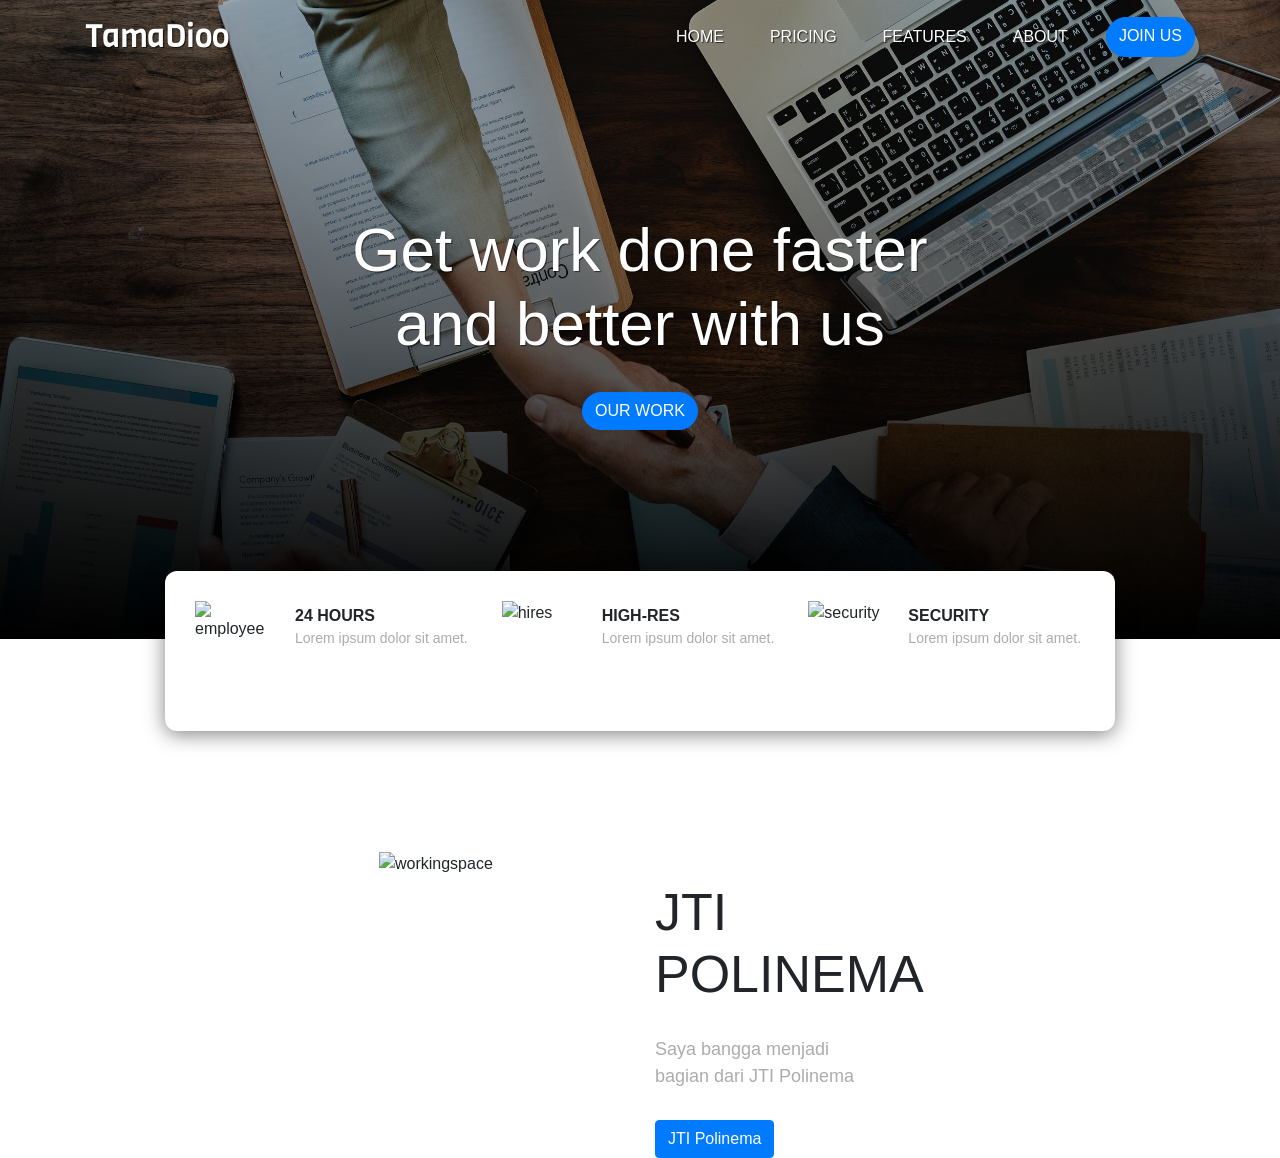
==== index.html @ f282abb6 "init" ====
<!DOCTYPE html>
<html lang="en">
  <head>
    <meta charset="UTF-8" />
    <meta name="viewport" content="width=device-width, initial-scale=1.0" />
    <title>Pengenalan Bootstrap</title>
    <!-- <link rel="stylesheet" href="../css/bootstrap.min.css" /> -->
    <link
      rel="stylesheet"
      href="https://maxcdn.bootstrapcdn.com/bootstrap/4.5.2/css/bootstrap.min.css"
    />
    <script src="https://ajax.googleapis.com/ajax/libs/jquery/3.5.1/jquery.min.js"></script>
    <script src="https://cdnjs.cloudfare.com/ajax/libs/propper.js/1.16.0/umd/propper.min.js"></script>
    <script src="https://maxcdn.bootstrapcdn.com/bootstrap/4.5.2/js/bootstrap.min.js"></script>
    <link rel="preconnect" href="https://fonts.googleapis.com" />
    <link rel="preconnect" href="https://fonts.gstatic.com" crossorigin />
    <link
      href="https://fonts.googleapis.com/css2?family=Montserrat:ital,wght@0,100..900;1,100..900&family=Oswald:wght@200..700&family=Pacifico&family=Viga&display=swap"
      rel="stylesheet"
    />
    <link rel="stylesheet" href="style.css" />
  </head>
  <body>
    <!-- Navbar -->
    <nav class="navbar navbar-expand-lg navbar-light">
      <div class="container">
        <a class="navbar-brand" href="#">TamaDioo</a>
        <button
          class="navbar-toggler"
          type="button"
          data-toggle="collapse"
          data-target="#navbarNavAltMarkup"
          aria-controls="navbarNavAltMarkup"
          aria-expanded="false"
          aria-label="Toggle navigation"
        >
          <span class="navbar-toggler-icon"></span>
        </button>
        <div class="collapse navbar-collapse" id="navbarNavAltMarkup">
          <div class="navbar-nav ml-auto">
            <a class="nav-item nav-link active" href="#"
              >Home <span class="sr-only">(current)</span></a
            >
            <a class="nav-item nav-link" href="#">Pricing</a>
            <a class="nav-item nav-link" href="#">Features</a>
            <a class="nav-item nav-link" href="#">About</a>
            <a class="nav-item btn btn-primary tombol" href="#">Join Us</a>
          </div>
        </div>
      </div>
    </nav>
    <!-- akhir Navbar -->

    <!-- Jumbotron -->
    <div class="jumbotron jumbotron-fluid">
      <div class="container">
        <h1 class="display-4">
          Get work done <span>faster</span> <br />
          and <span>better</span> with us
        </h1>
        <a href="" class="btn btn-primary tombol">Our Work</a>
      </div>
    </div>
    <!-- Akhir Jumbotron -->

    <!-- Container -->
    <div class="container">

      <!-- Info panel -->
      <div class="row justify-content-center">
        <div class="col-10 info-panel">
          <div class="row">
            <div class="col-lg">
              <img src="img/employee.png" alt="employee" class="float-left"/>
              <h4>24 Hours</h4>
              <p>Lorem ipsum dolor sit amet.</p>
            </div>
            <div class="col-lg">
              <img src="img/hires.png" alt="hires" class="float-left"/>
              <h4>High-res</h4>
              <p>Lorem ipsum dolor sit amet.</p>
            </div>   
            <div class="col-lg">
              <img src="img/security.png" alt="security" class="float-left"/>
              <h4>Security</h4>
              <p>Lorem ipsum dolor sit amet.</p>
            </div>
        </div>
      </div>
      <!-- akhir info panel -->

      <!-- Workingspace -->
       <div class="row workingspace">
        <div class="col-lg-6">
          <img src="img/workingspace.png" alt="workingspace" class="img-fluid">
        </div>
        <div class="col-lg-5">
          <h3>JTI Polinema</h3>
          <p>Saya bangga menjadi bagian dari JTI Polinema</p>
          <a href="#" class="btn btn-primary">JTI Polinema</a>
        </div>
       </div>
      <!-- Akhir workingspace -->
    </div>
    <!-- Akhir container -->
  </body>
</html>
---- style.css ----
/* Navbar */
.navbar {
  position: relative;
  z-index: 1;
}

.navbar-brand {
  font-family: Viga;
  font-size: 32px;
}

/* Jumbotron */
.jumbotron {
  background-image: url(img/jumbotron-bg.jpg);
  background-size: cover;
  height: 540px;
  text-align: center;
  position: relative;
}

.jumbotron .container {
  z-index: 1;
  position: relative;
}

.jumbotron::after {
  content: "";
  display: block;
  width: 100%;
  height: 100%;
  position: absolute;
  background-image: linear-gradient(to top, rgba(0, 0, 0, 1), rgba(0, 0, 0, 0));
  bottom: 0;
}

.jumbotron .display-4 {
  color: white;
  margin-top: 150px;
  font-weight: 200;
  text-shadow: 1px 1px 1px rgba(0, 0, 0, 0.6);
  font-size: 40px;
  margin-bottom: 30px;
}

.jumbotron .display-4 span {
  font-weight: 500;
}

/* Info Panel */
.info-panel {
  box-shadow: 0 3px 20px rgba(0, 0, 0, 0.5);
  border-radius: 12px;
  margin-top: -100px;
  background-color: white;
  padding: 30px;
}

.info-panel img {
  width: 80px;
  height: 80px;
  margin-right: 20px;
  margin-bottom: 20px;
}

.info-panel h4 {
  font-size: 16px;
  text-transform: uppercase;
  font-weight: bold;
  margin-top: 5px;
}

.info-panel p {
  font-size: 14px;
  color: #acacac;
  margin-top: -5px;
  font-weight: 200;
}

/* Workingpace */
.workingspace {
  margin-top: 120px;
  text-align: center;
}

.workingspace h3 {
  font-size: 52px;
  font-weight: 200;
  text-transform: uppercase;
  margin-top: 30px;
}

.workingspace h3 span {
  font-weight: 500;
}

.workingspace p {
  font-size: 18px;
  color: #acacac;
  font-weight: 200;
  margin: 30px 0;
}

/* Utility */
.tombol {
  text-transform: uppercase;
  border-radius: 40px;
}

/* DESKTOP VER */
@media (min-width: 992px) {
  .navbar-brand,
  .nav-link {
    color: white !important;
    text-shadow: 1px 1px 1px rgba(0, 0, 0, 0.7);
  }

  .nav-link {
    text-transform: uppercase;
    margin-right: 30px;
  }

  .nav-link:hover::after {
    content: "";
    display: block;
    border-bottom: 3px solid #0b63dc;
    width: 50%;
    margin: auto;
    padding-bottom: 5px;
    margin-bottom: -8px;
  }

  .jumbotron {
    margin-top: -75px;
    height: 640px;
  }

  .jumbotron .display-4 {
    font-size: 62px;
  }

  .workingspace {
    text-align: left;
  }
}
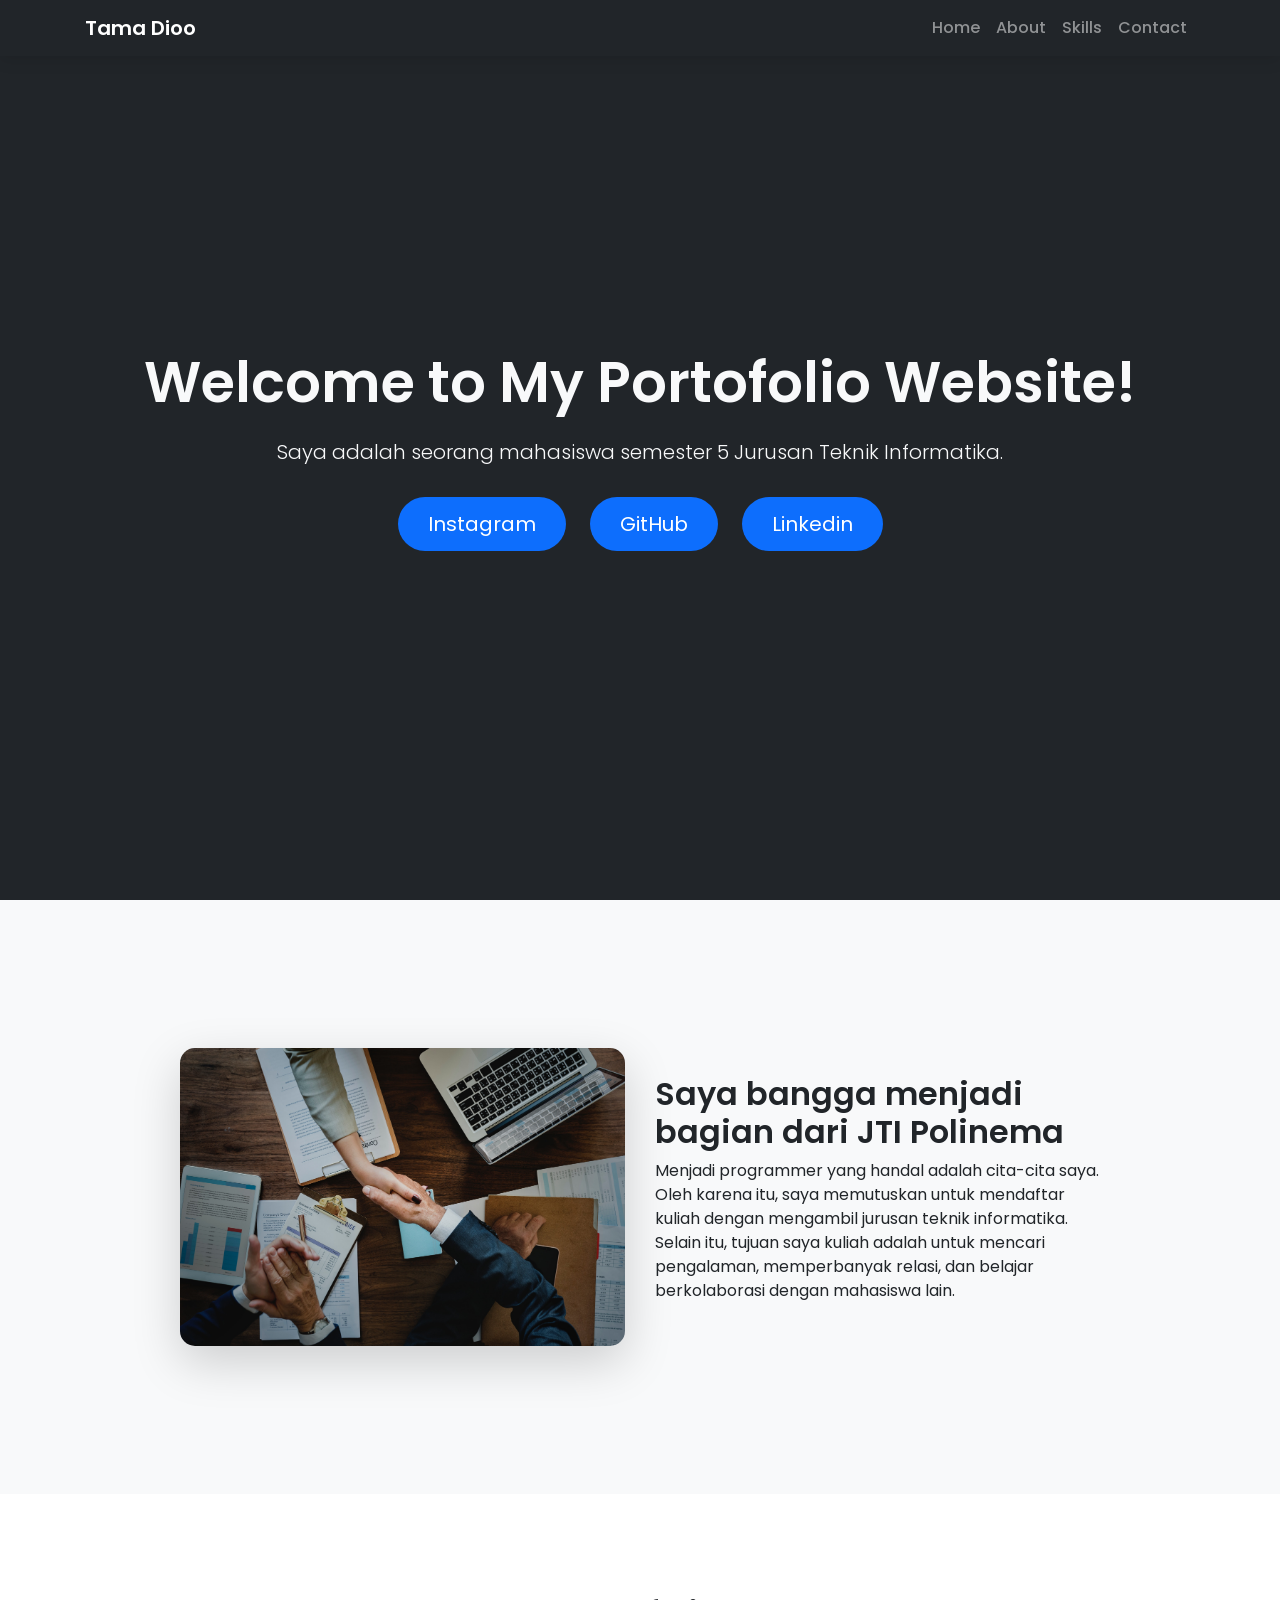
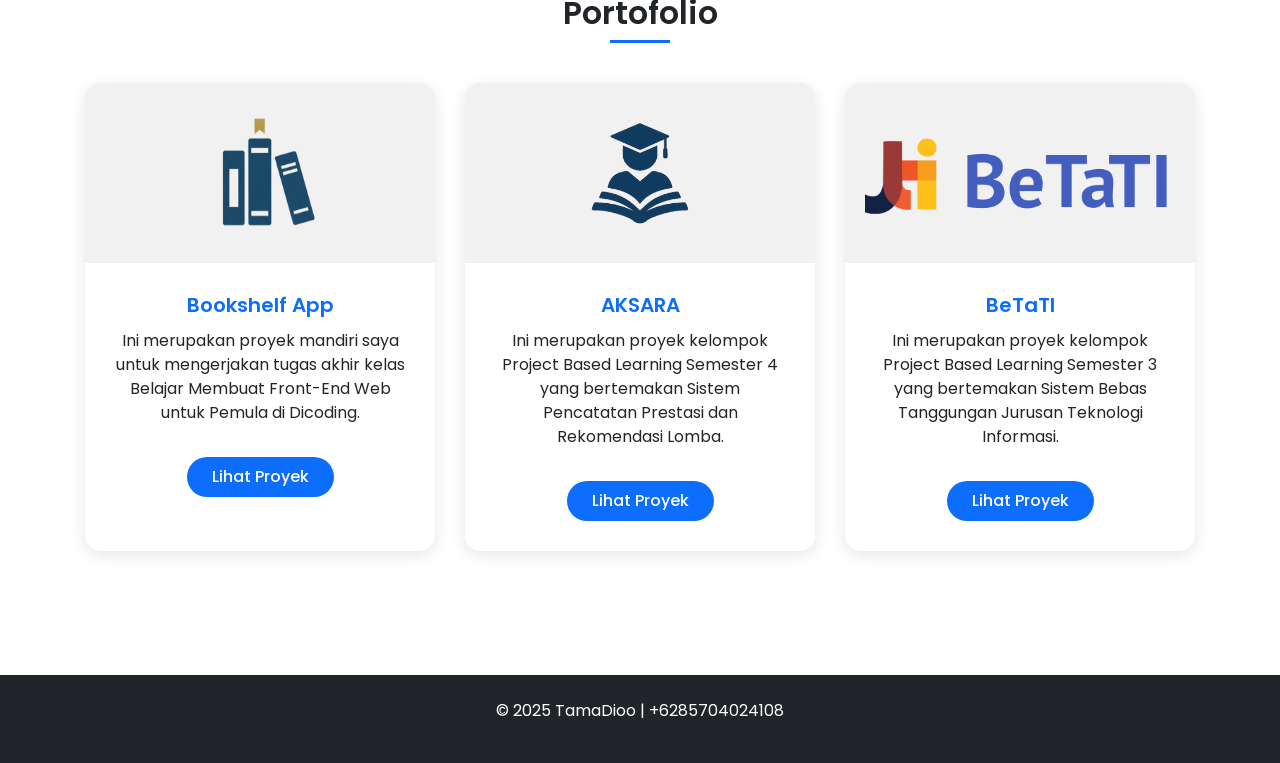
==== commit 8286f803: "fix: portofolio website" ====
--- a/index.html
+++ b/index.html
@@ -3,105 +3,198 @@
   <head>
     <meta charset="UTF-8" />
     <meta name="viewport" content="width=device-width, initial-scale=1.0" />
-    <title>Pengenalan Bootstrap</title>
-    <!-- <link rel="stylesheet" href="../css/bootstrap.min.css" /> -->
+    <title>Portofolio | Tama Dioo</title>
     <link
       rel="stylesheet"
-      href="https://maxcdn.bootstrapcdn.com/bootstrap/4.5.2/css/bootstrap.min.css"
+      href="https://stackpath.bootstrapcdn.com/bootstrap/4.5.2/css/bootstrap.min.css"
     />
-    <script src="https://ajax.googleapis.com/ajax/libs/jquery/3.5.1/jquery.min.js"></script>
-    <script src="https://cdnjs.cloudfare.com/ajax/libs/propper.js/1.16.0/umd/propper.min.js"></script>
-    <script src="https://maxcdn.bootstrapcdn.com/bootstrap/4.5.2/js/bootstrap.min.js"></script>
     <link rel="preconnect" href="https://fonts.googleapis.com" />
     <link rel="preconnect" href="https://fonts.gstatic.com" crossorigin />
     <link
-      href="https://fonts.googleapis.com/css2?family=Montserrat:ital,wght@0,100..900;1,100..900&family=Oswald:wght@200..700&family=Pacifico&family=Viga&display=swap"
+      href="https://fonts.googleapis.com/css2?family=Poppins:wght@300;400;500;600&display=swap"
       rel="stylesheet"
     />
     <link rel="stylesheet" href="style.css" />
   </head>
   <body>
-    <!-- Navbar -->
-    <nav class="navbar navbar-expand-lg navbar-light">
+    <nav class="navbar navbar-expand-lg navbar-dark fixed-top">
       <div class="container">
-        <a class="navbar-brand" href="#">TamaDioo</a>
+        <a class="navbar-brand" href="#">Tama Dioo</a>
         <button
           class="navbar-toggler"
           type="button"
           data-toggle="collapse"
-          data-target="#navbarNavAltMarkup"
-          aria-controls="navbarNavAltMarkup"
+          data-target="#navbarNav"
+          aria-controls="navbarNav"
           aria-expanded="false"
           aria-label="Toggle navigation"
         >
           <span class="navbar-toggler-icon"></span>
         </button>
-        <div class="collapse navbar-collapse" id="navbarNavAltMarkup">
-          <div class="navbar-nav ml-auto">
-            <a class="nav-item nav-link active" href="#"
-              >Home <span class="sr-only">(current)</span></a
-            >
-            <a class="nav-item nav-link" href="#">Pricing</a>
-            <a class="nav-item nav-link" href="#">Features</a>
-            <a class="nav-item nav-link" href="#">About</a>
-            <a class="nav-item btn btn-primary tombol" href="#">Join Us</a>
-          </div>
+        <div class="collapse navbar-collapse" id="navbarNav">
+          <ul class="navbar-nav ml-auto">
+            <li class="nav-item">
+              <a class="nav-link" href="#home">Home</a>
+            </li>
+            <li class="nav-item">
+              <a class="nav-link" href="#about">About</a>
+            </li>
+            <li class="nav-item">
+              <a class="nav-link" href="#skills">Skills</a>
+            </li>
+            <li class="nav-item">
+              <a class="nav-link" href="#contact">Contact</a>
+            </li>
+          </ul>
         </div>
       </div>
     </nav>
-    <!-- akhir Navbar -->
-
-    <!-- Jumbotron -->
-    <div class="jumbotron jumbotron-fluid">
+
+    <section id="home" class="hero text-center">
       <div class="container">
-        <h1 class="display-4">
-          Get work done <span>faster</span> <br />
-          and <span>better</span> with us
-        </h1>
-        <a href="" class="btn btn-primary tombol">Our Work</a>
-      </div>
-    </div>
-    <!-- Akhir Jumbotron -->
-
-    <!-- Container -->
-    <div class="container">
-
-      <!-- Info panel -->
-      <div class="row justify-content-center">
-        <div class="col-10 info-panel">
-          <div class="row">
-            <div class="col-lg">
-              <img src="img/employee.png" alt="employee" class="float-left"/>
-              <h4>24 Hours</h4>
-              <p>Lorem ipsum dolor sit amet.</p>
+        <h1 class="display-4">Welcome to My Portofolio Website!</h1>
+        <p class="lead">
+          Saya adalah seorang mahasiswa semester 5 Jurusan Teknik Informatika.
+        </p>
+        <div class="social-links">
+          <a
+            class="btn btn-dark btn-lg"
+            href="https://www.instagram.com/pradanadioandika/"
+            role="button"
+            target="_blank"
+            >Instagram</a
+          >
+          <a
+            class="btn btn-dark btn-lg"
+            href="https://github.com/TamaDioo"
+            role="button"
+            target="_blank"
+            >GitHub</a
+          >
+          <a
+            class="btn btn-dark btn-lg"
+            href="https://www.linkedin.com/in/dio-andika-pradana-mulia-tama-b51a252b4/"
+            role="button"
+            target="_blank"
+            >Linkedin</a
+          >
+        </div>
+      </div>
+    </section>
+
+    <section id="about" class="about-section">
+      <div class="container my-5">
+        <div class="row align-items-center justify-content-center">
+          <div class="col-md-5">
+            <img
+              src="img/jumbotron-bg.jpg"
+              class="img-fluid rounded shadow-lg"
+            />
+          </div>
+
+          <div class="col-md-5">
+            <h2>Saya bangga menjadi bagian dari JTI Polinema</h2>
+            <p>
+              Menjadi programmer yang handal adalah cita-cita saya. Oleh karena
+              itu, saya memutuskan untuk mendaftar kuliah dengan mengambil
+              jurusan teknik informatika. Selain itu, tujuan saya kuliah adalah
+              untuk mencari pengalaman, memperbanyak relasi, dan belajar
+              berkolaborasi dengan mahasiswa lain.
+            </p>
+          </div>
+        </div>
+      </div>
+    </section>
+
+    <section id="skills" class="skills-section">
+      <div class="container">
+        <h2 class="section-title">Portofolio</h2>
+        <div class="row">
+          <div class="col-md-4 mb-4">
+            <div class="card h-100">
+              <div class="card-img-container">
+                <img
+                  src="img/bookshelf-removebg-preview.png"
+                  class="card-img-top"
+                  alt="JavaScript logo"
+                />
+              </div>
+              <div class="card-body">
+                <h5 class="card-title">Bookshelf App</h5>
+                <p class="card-text">
+                  Ini merupakan proyek mandiri saya untuk mengerjakan tugas
+                  akhir kelas Belajar Membuat Front-End Web untuk Pemula di
+                  Dicoding.
+                </p>
+                <a
+                  href="https://tamadioo.github.io/bookshelf-app/"
+                  class="btn btn-primary project-btn mt-3"
+                  target="_blank"
+                  >Lihat Proyek</a
+                >
+              </div>
             </div>
-            <div class="col-lg">
-              <img src="img/hires.png" alt="hires" class="float-left"/>
-              <h4>High-res</h4>
-              <p>Lorem ipsum dolor sit amet.</p>
-            </div>   
-            <div class="col-lg">
-              <img src="img/security.png" alt="security" class="float-left"/>
-              <h4>Security</h4>
-              <p>Lorem ipsum dolor sit amet.</p>
+          </div>
+          <div class="col-md-4 mb-4">
+            <div class="card h-100">
+              <div class="card-img-container">
+                <img
+                  src="img/aksara-logo.png"
+                  class="card-img-top"
+                  alt="Java logo"
+                />
+              </div>
+              <div class="card-body">
+                <h5 class="card-title">AKSARA</h5>
+                <p class="card-text">
+                  Ini merupakan proyek kelompok Project Based Learning Semester
+                  4 yang bertemakan Sistem Pencatatan Prestasi dan Rekomendasi
+                  Lomba.
+                </p>
+                <a
+                  href="https://aksara-polinema.wuaze.com/"
+                  class="btn btn-primary project-btn mt-3"
+                  target="_blank"
+                  >Lihat Proyek</a
+                >
+              </div>
             </div>
-        </div>
-      </div>
-      <!-- akhir info panel -->
-
-      <!-- Workingspace -->
-       <div class="row workingspace">
-        <div class="col-lg-6">
-          <img src="img/workingspace.png" alt="workingspace" class="img-fluid">
-        </div>
-        <div class="col-lg-5">
-          <h3>JTI Polinema</h3>
-          <p>Saya bangga menjadi bagian dari JTI Polinema</p>
-          <a href="#" class="btn btn-primary">JTI Polinema</a>
-        </div>
-       </div>
-      <!-- Akhir workingspace -->
-    </div>
-    <!-- Akhir container -->
+          </div>
+          <div class="col-md-4 mb-4">
+            <div class="card h-100">
+              <div class="card-img-container">
+                <img
+                  src="img/logoBetati.png"
+                  class="card-img-top"
+                  alt="Python logo"
+                />
+              </div>
+              <div class="card-body">
+                <h5 class="card-title">BeTaTI</h5>
+                <p class="card-text">
+                  Ini merupakan proyek kelompok Project Based Learning Semester
+                  3 yang bertemakan Sistem Bebas Tanggungan Jurusan Teknologi
+                  Informasi.
+                </p>
+                <a
+                  href="https://github.com/rafiody16/PBL_BebasTanggungan"
+                  class="btn btn-primary project-btn mt-3"
+                  target="_blank"
+                  >Lihat Proyek</a
+                >
+              </div>
+            </div>
+          </div>
+        </div>
+      </div>
+    </section>
+
+    <footer id="contact" class="footer-section text-white text-center py-4">
+      <p>&copy; 2025 TamaDioo | +6285704024108</p>
+    </footer>
+
+    <script src="https://code.jquery.com/jquery-3.5.1.min.js"></script>
+    <script src="https://cdn.jsdelivr.net/npm/@popperjs/core@2.9.2/dist/umd/popper.min.js"></script>
+    <script src="https://stackpath.bootstrapcdn.com/bootstrap/4.5.2/js/bootstrap.min.js"></script>
   </body>
 </html>
--- a/style.css
+++ b/style.css
@@ -1,144 +1,169 @@
-/* Navbar */
+:root {
+  --primary-color: #0d6efd;
+  --secondary-color: #6c757d;
+  --background-light: #f8f9fa;
+  --background-dark: #212529;
+  --text-light: #f8f9fa;
+  --text-dark: #212529;
+  --shadow: 0 4px 15px rgba(0, 0, 0, 0.1);
+}
+
+body {
+  font-family: "Poppins", sans-serif;
+  background-color: var(--background-light);
+  color: var(--text-dark);
+}
+
+h1,
+h2,
+h3,
+h4,
+h5 {
+  font-weight: 600;
+}
+
+.section-title {
+  text-align: center;
+  margin-bottom: 50px;
+  font-weight: 600;
+  position: relative;
+}
+
+.section-title::after {
+  content: "";
+  position: absolute;
+  bottom: -10px;
+  left: 50%;
+  transform: translateX(-50%);
+  width: 60px;
+  height: 3px;
+  background-color: var(--primary-color);
+}
+
+/* === NAVBAR === */
 .navbar {
-  position: relative;
-  z-index: 1;
+  background-color: var(--background-dark) !important;
+  box-shadow: var(--shadow);
+  transition: background-color 0.3s ease;
 }
 
 .navbar-brand {
-  font-family: Viga;
-  font-size: 32px;
+  font-weight: 600;
 }
 
-/* Jumbotron */
-.jumbotron {
-  background-image: url(img/jumbotron-bg.jpg);
-  background-size: cover;
-  height: 540px;
-  text-align: center;
-  position: relative;
+.nav-link {
+  font-weight: 500;
+  transition: color 0.3s ease;
 }
 
-.jumbotron .container {
-  z-index: 1;
-  position: relative;
+.nav-link:hover {
+  color: var(--primary-color) !important;
 }
 
-.jumbotron::after {
-  content: "";
-  display: block;
-  width: 100%;
-  height: 100%;
-  position: absolute;
-  background-image: linear-gradient(to top, rgba(0, 0, 0, 1), rgba(0, 0, 0, 0));
-  bottom: 0;
+/* === HERO SECTION === */
+.hero {
+  background-color: var(--background-dark);
+  color: var(--text-light);
+  padding: 150px 0;
+  height: 100vh;
+  display: flex;
+  align-items: center;
+  justify-content: center;
 }
 
-.jumbotron .display-4 {
-  color: white;
-  margin-top: 150px;
-  font-weight: 200;
-  text-shadow: 1px 1px 1px rgba(0, 0, 0, 0.6);
-  font-size: 40px;
+.hero .display-4 {
+  font-weight: 600;
+  margin-bottom: 20px;
+}
+
+.hero .lead {
+  font-weight: 300;
   margin-bottom: 30px;
 }
 
-.jumbotron .display-4 span {
-  font-weight: 500;
+.social-links .btn {
+  margin: 0 10px;
+  border-radius: 50px;
+  padding: 12px 30px;
+  background-color: var(--primary-color);
+  border: none;
+  transition: transform 0.3s ease, box-shadow 0.3s ease;
 }
 
-/* Info Panel */
-.info-panel {
-  box-shadow: 0 3px 20px rgba(0, 0, 0, 0.5);
-  border-radius: 12px;
-  margin-top: -100px;
-  background-color: white;
+.social-links .btn:hover {
+  transform: translateY(-5px);
+  box-shadow: 0 8px 20px rgba(0, 0, 0, 0.2);
+}
+
+/* === ABOUT SECTION === */
+.about-section {
+  padding: 100px 0;
+}
+
+.about-section img {
+  border-radius: 15px !important;
+}
+
+/* === SKILLS SECTION === */
+.skills-section {
+  padding: 100px 0;
+  background-color: #ffffff;
+}
+
+.card {
+  border: none;
+  border-radius: 15px;
+  box-shadow: var(--shadow);
+  transition: transform 0.3s ease, box-shadow 0.3s ease;
+  overflow: hidden;
+  text-align: center;
+}
+
+.card:hover {
+  transform: translateY(-10px);
+  box-shadow: 0 8px 25px rgba(0, 0, 0, 0.15);
+}
+
+.card-img-container {
+  height: 180px;
+  display: flex;
+  align-items: center;
+  justify-content: center;
+  padding: 20px;
+  background-color: #f1f1f1;
+}
+
+.card-img-top {
+  max-height: 100%;
+  width: auto;
+  max-width: 100%;
+}
+
+.card-body {
   padding: 30px;
 }
 
-.info-panel img {
-  width: 80px;
-  height: 80px;
-  margin-right: 20px;
-  margin-bottom: 20px;
+.card-title {
+  font-weight: 600;
+  color: var(--primary-color);
 }
 
-.info-panel h4 {
-  font-size: 16px;
-  text-transform: uppercase;
-  font-weight: bold;
-  margin-top: 5px;
+.project-btn {
+  background-color: var(--primary-color);
+  border: none;
+  border-radius: 50px;
+  padding: 8px 25px;
+  font-weight: 500;
+  transition: background-color 0.3s ease, transform 0.3s ease;
 }
 
-.info-panel p {
-  font-size: 14px;
-  color: #acacac;
-  margin-top: -5px;
-  font-weight: 200;
+.project-btn:hover {
+  background-color: #0b5ed7;
+  transform: translateY(-2px);
 }
 
-/* Workingpace */
-.workingspace {
-  margin-top: 120px;
-  text-align: center;
+/* === FOOTER === */
+.footer-section {
+  background-color: var(--background-dark);
+  padding: 20px 0;
 }
-
-.workingspace h3 {
-  font-size: 52px;
-  font-weight: 200;
-  text-transform: uppercase;
-  margin-top: 30px;
-}
-
-.workingspace h3 span {
-  font-weight: 500;
-}
-
-.workingspace p {
-  font-size: 18px;
-  color: #acacac;
-  font-weight: 200;
-  margin: 30px 0;
-}
-
-/* Utility */
-.tombol {
-  text-transform: uppercase;
-  border-radius: 40px;
-}
-
-/* DESKTOP VER */
-@media (min-width: 992px) {
-  .navbar-brand,
-  .nav-link {
-    color: white !important;
-    text-shadow: 1px 1px 1px rgba(0, 0, 0, 0.7);
-  }
-
-  .nav-link {
-    text-transform: uppercase;
-    margin-right: 30px;
-  }
-
-  .nav-link:hover::after {
-    content: "";
-    display: block;
-    border-bottom: 3px solid #0b63dc;
-    width: 50%;
-    margin: auto;
-    padding-bottom: 5px;
-    margin-bottom: -8px;
-  }
-
-  .jumbotron {
-    margin-top: -75px;
-    height: 640px;
-  }
-
-  .jumbotron .display-4 {
-    font-size: 62px;
-  }
-
-  .workingspace {
-    text-align: left;
-  }
-}
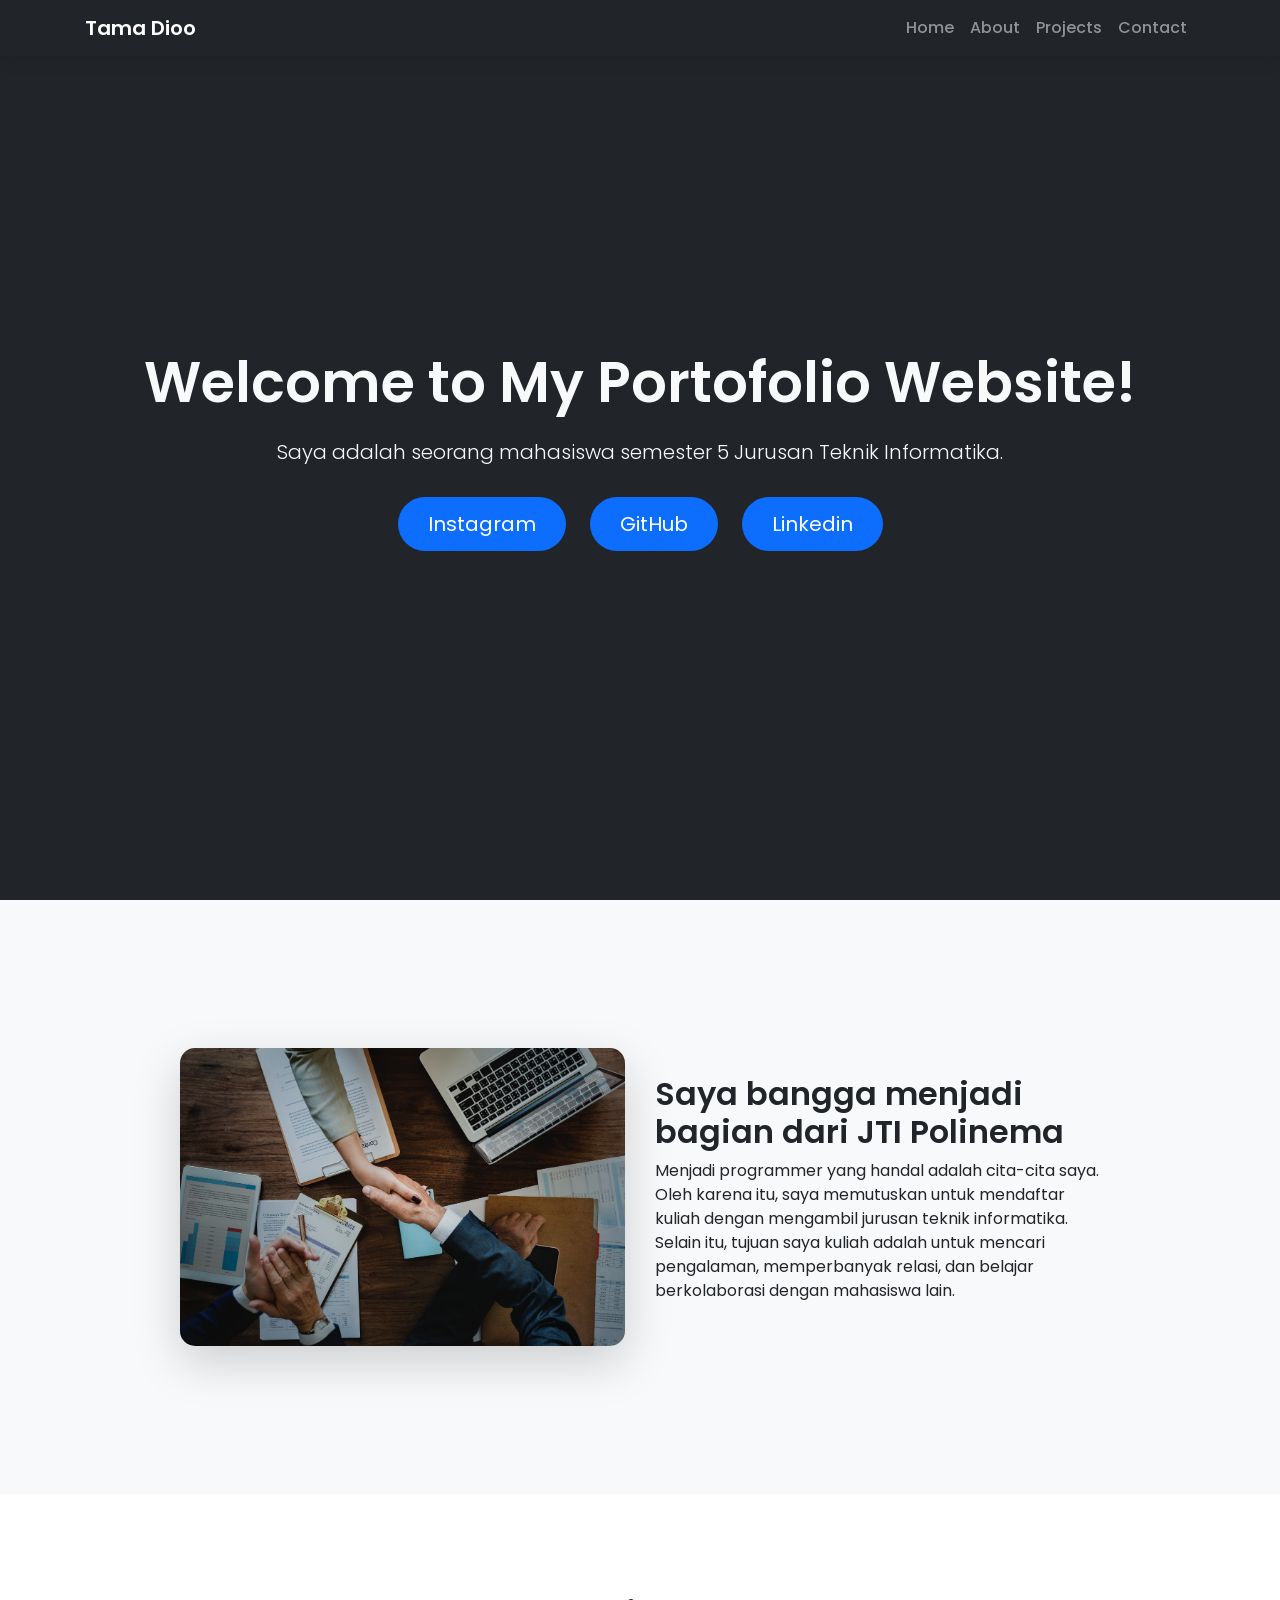
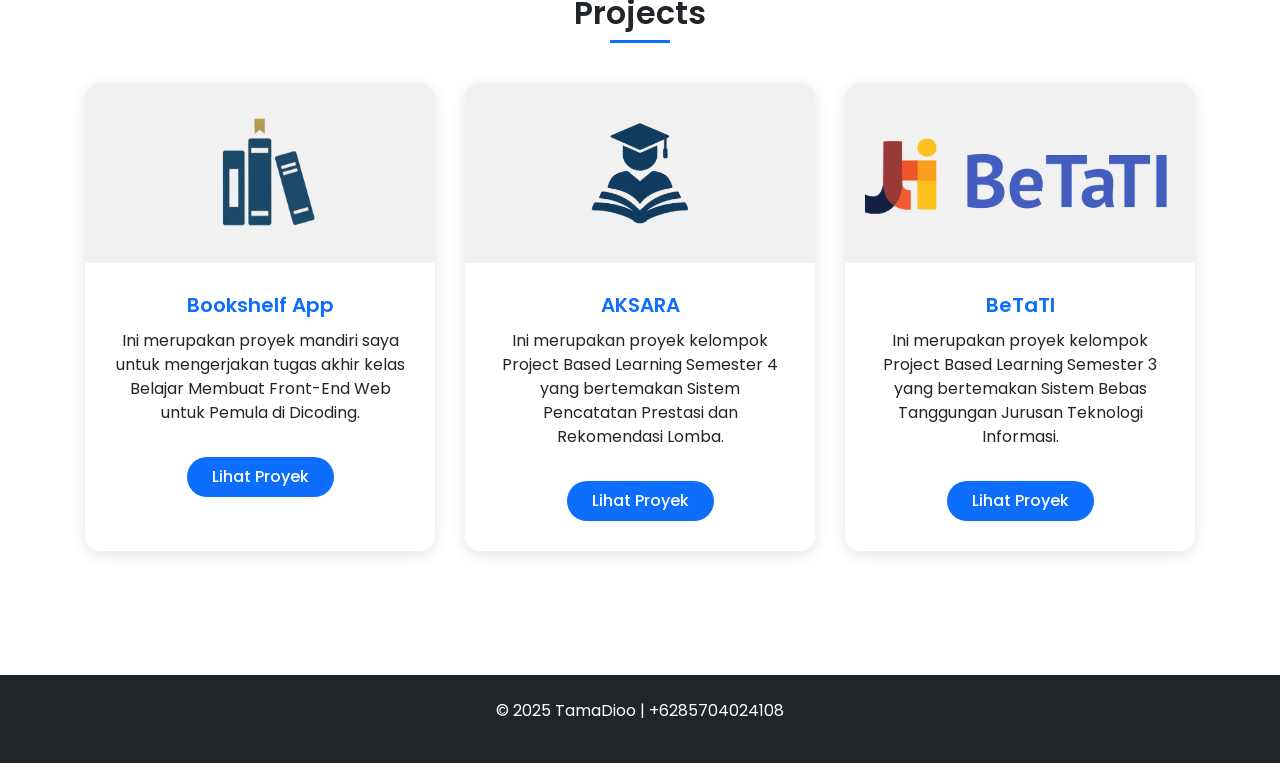
==== commit b7d70a8c: "fix nama menu" ====
--- a/index.html
+++ b/index.html
@@ -3,7 +3,7 @@
   <head>
     <meta charset="UTF-8" />
     <meta name="viewport" content="width=device-width, initial-scale=1.0" />
-    <title>Portofolio | Tama Dioo</title>
+    <title>My Portofolio</title>
     <link
       rel="stylesheet"
       href="https://stackpath.bootstrapcdn.com/bootstrap/4.5.2/css/bootstrap.min.css"
@@ -40,7 +40,7 @@
               <a class="nav-link" href="#about">About</a>
             </li>
             <li class="nav-item">
-              <a class="nav-link" href="#skills">Skills</a>
+              <a class="nav-link" href="#skills">Projects</a>
             </li>
             <li class="nav-item">
               <a class="nav-link" href="#contact">Contact</a>
@@ -108,7 +108,7 @@
 
     <section id="skills" class="skills-section">
       <div class="container">
-        <h2 class="section-title">Portofolio</h2>
+        <h2 class="section-title">Projects</h2>
         <div class="row">
           <div class="col-md-4 mb-4">
             <div class="card h-100">
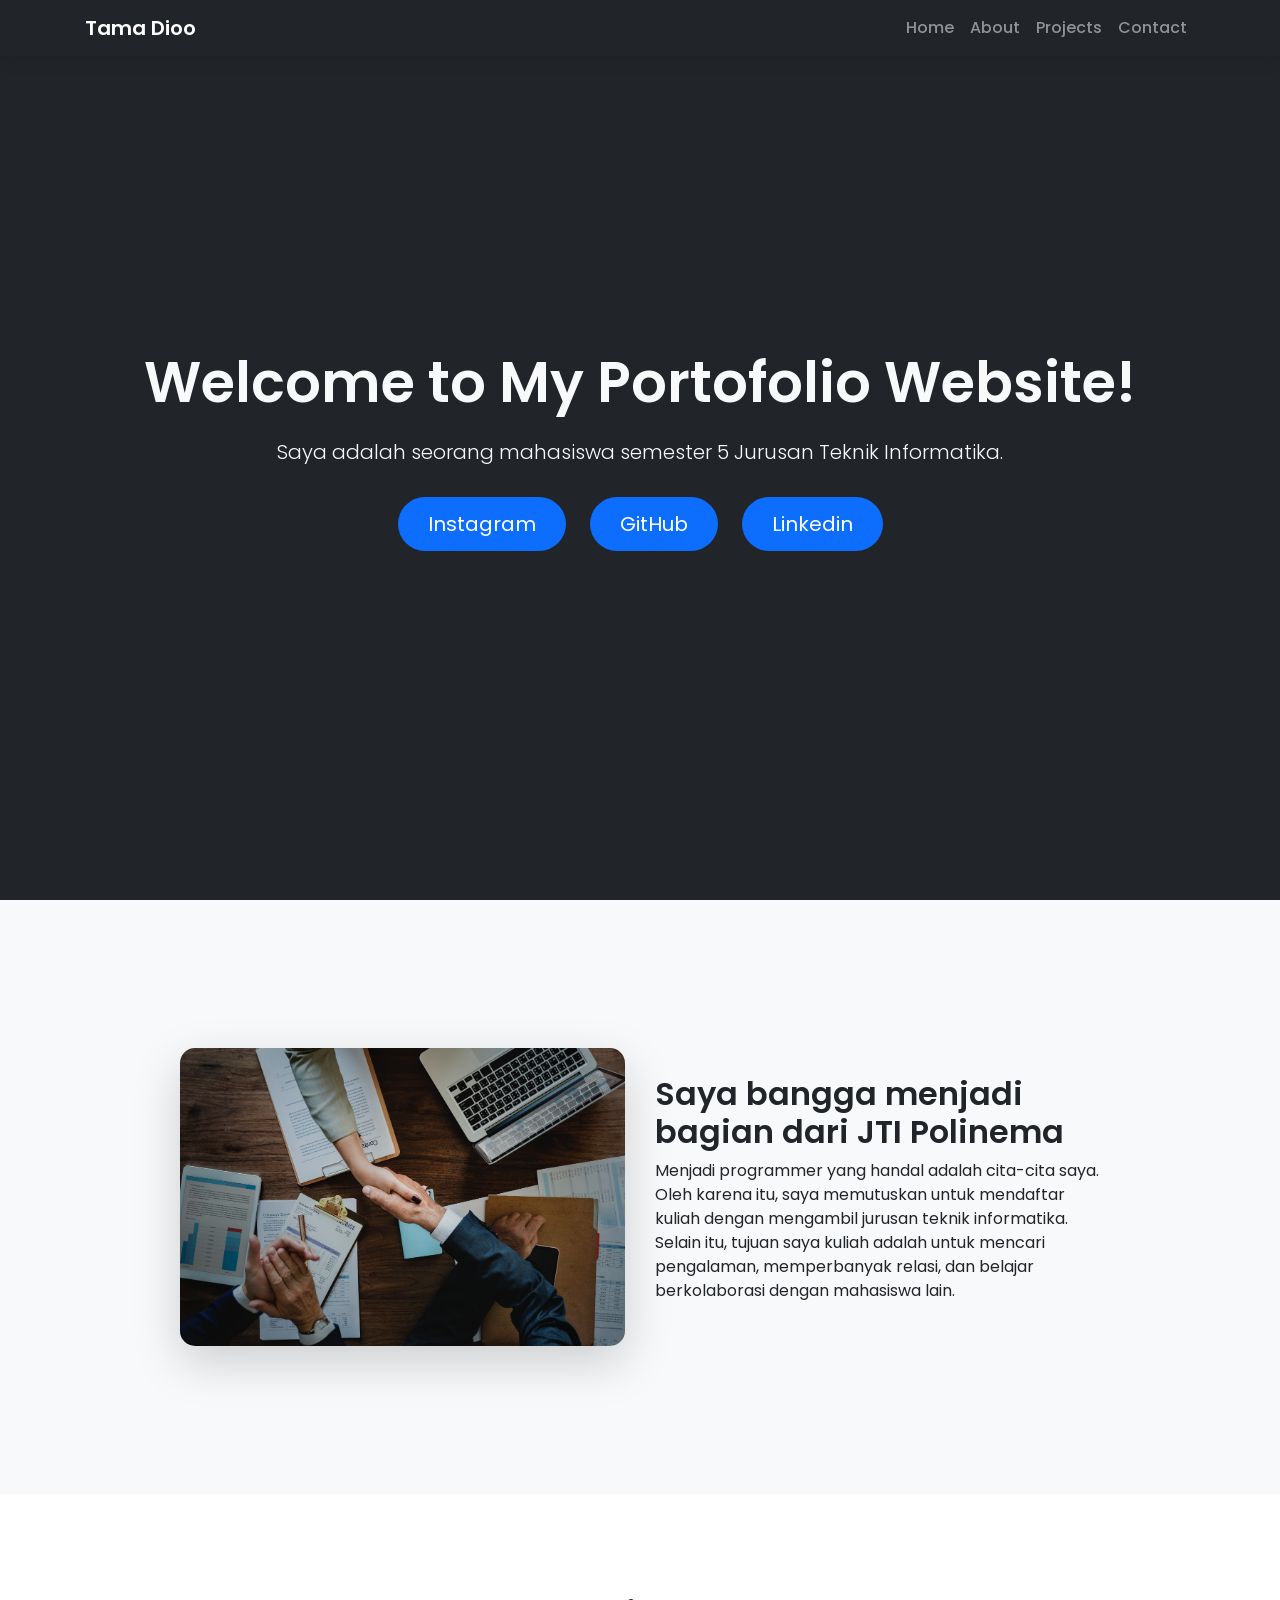
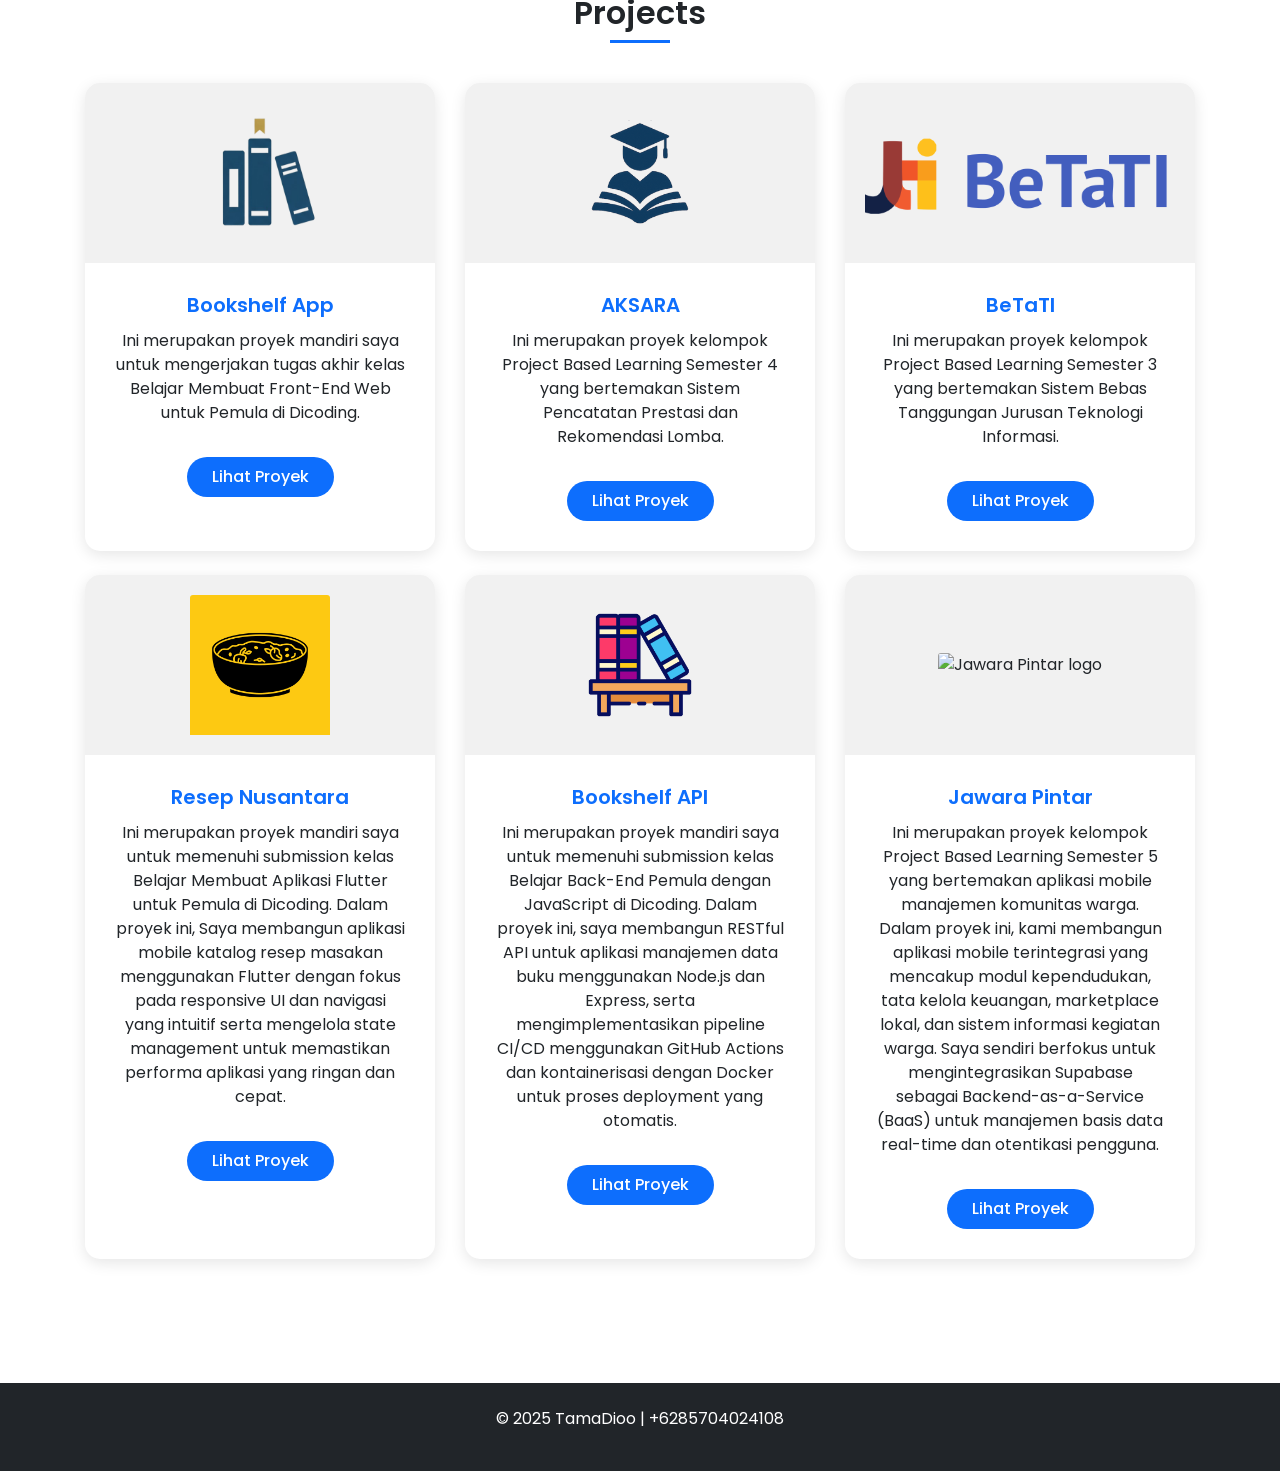
==== commit 9bd2d250: "add project to portfolio" ====
--- a/index.html
+++ b/index.html
@@ -1,4 +1,4 @@
-<!DOCTYPE html>
+<!doctype html>
 <html lang="en">
   <head>
     <meta charset="UTF-8" />
@@ -186,6 +186,96 @@
             </div>
           </div>
         </div>
+        <div class="row">
+          <div class="col-md-4 mb-4">
+            <div class="card h-100">
+              <div class="card-img-container">
+                <img
+                  src="img/resep-nusantara.png"
+                  class="card-img-top"
+                  alt="resep nusantara logo"
+                />
+              </div>
+              <div class="card-body">
+                <h5 class="card-title">Resep Nusantara</h5>
+                <p class="card-text">
+                  Ini merupakan proyek mandiri saya untuk memenuhi submission
+                  kelas Belajar Membuat Aplikasi Flutter untuk Pemula di
+                  Dicoding. Dalam proyek ini, Saya membangun aplikasi mobile
+                  katalog resep masakan menggunakan Flutter dengan fokus pada
+                  responsive UI dan navigasi yang intuitif serta mengelola state
+                  management untuk memastikan performa aplikasi yang ringan dan
+                  cepat.
+                </p>
+                <a
+                  href="https://github.com/TamaDioo/resepnusantara"
+                  class="btn btn-primary project-btn mt-3"
+                  target="_blank"
+                  >Lihat Proyek</a
+                >
+              </div>
+            </div>
+          </div>
+          <div class="col-md-4 mb-4">
+            <div class="card h-100">
+              <div class="card-img-container">
+                <img
+                  src="img/bookshelf-api.png"
+                  class="card-img-top"
+                  alt="Bookshelf API logo"
+                />
+              </div>
+              <div class="card-body">
+                <h5 class="card-title">Bookshelf API</h5>
+                <p class="card-text">
+                  Ini merupakan proyek mandiri saya untuk memenuhi submission
+                  kelas Belajar Back-End Pemula dengan JavaScript di Dicoding.
+                  Dalam proyek ini, saya membangun RESTful API untuk aplikasi
+                  manajemen data buku menggunakan Node.js dan Express, serta
+                  mengimplementasikan pipeline CI/CD menggunakan GitHub Actions
+                  dan kontainerisasi dengan Docker untuk proses deployment yang
+                  otomatis.
+                </p>
+                <a
+                  href="https://github.com/TamaDioo/bookshelf-api"
+                  class="btn btn-primary project-btn mt-3"
+                  target="_blank"
+                  >Lihat Proyek</a
+                >
+              </div>
+            </div>
+          </div>
+          <div class="col-md-4 mb-4">
+            <div class="card h-100">
+              <div class="card-img-container">
+                <img
+                  src="img/flutter.png"
+                  class="card-img-top"
+                  alt="Jawara Pintar logo"
+                />
+              </div>
+              <div class="card-body">
+                <h5 class="card-title">Jawara Pintar</h5>
+                <p class="card-text">
+                  Ini merupakan proyek kelompok Project Based Learning Semester
+                  5 yang bertemakan aplikasi mobile manajemen komunitas warga.
+                  Dalam proyek ini, kami membangun aplikasi mobile terintegrasi
+                  yang mencakup modul kependudukan, tata kelola keuangan,
+                  marketplace lokal, dan sistem informasi kegiatan warga. Saya
+                  sendiri berfokus untuk mengintegrasikan Supabase sebagai
+                  Backend-as-a-Service (BaaS) untuk manajemen basis data
+                  real-time dan otentikasi pengguna.
+                </p>
+                <a
+                  href="https://github.com/AtabikM1/the-last-dance/tree/main/jawara_pintar_v2"
+                  class="btn btn-primary project-btn mt-3"
+                  target="_blank"
+                  >Lihat Proyek</a
+                >
+              </div>
+            </div>
+          </div>
+        </div>
       </div>
     </section>
 
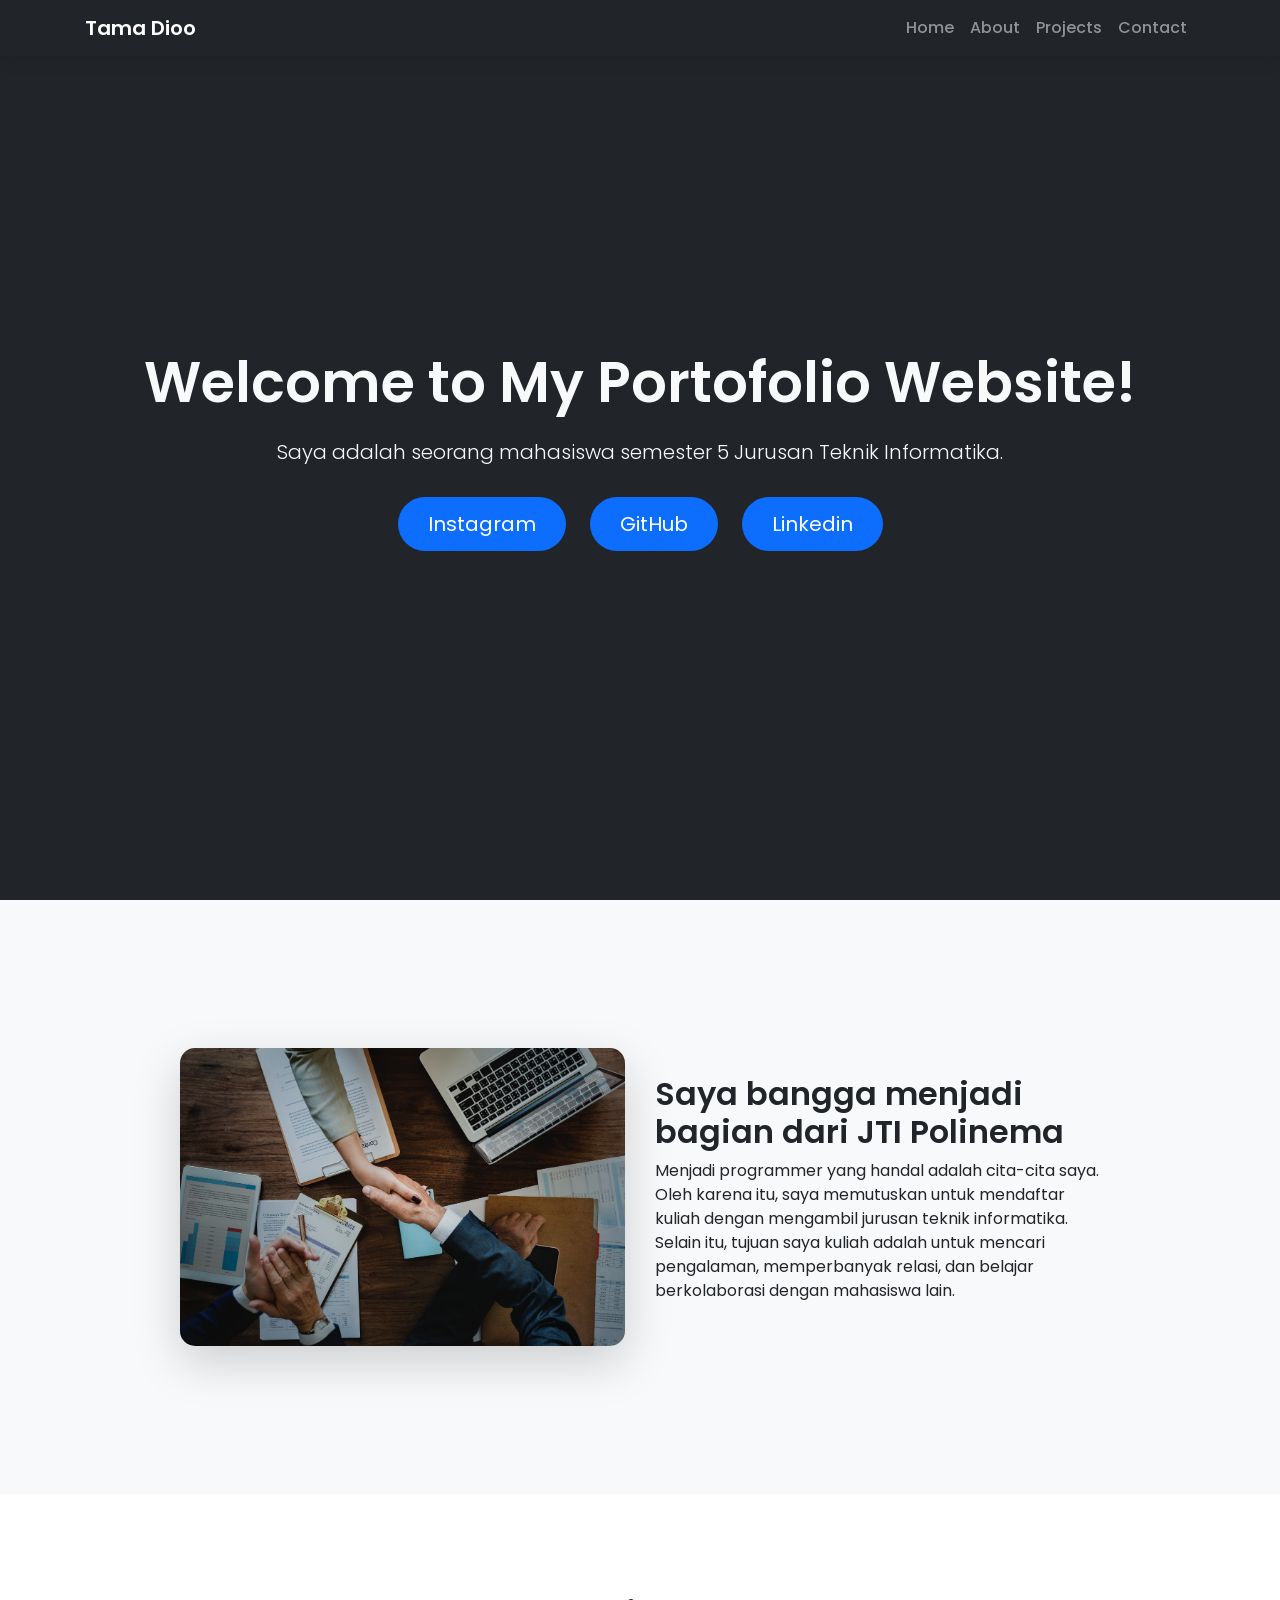
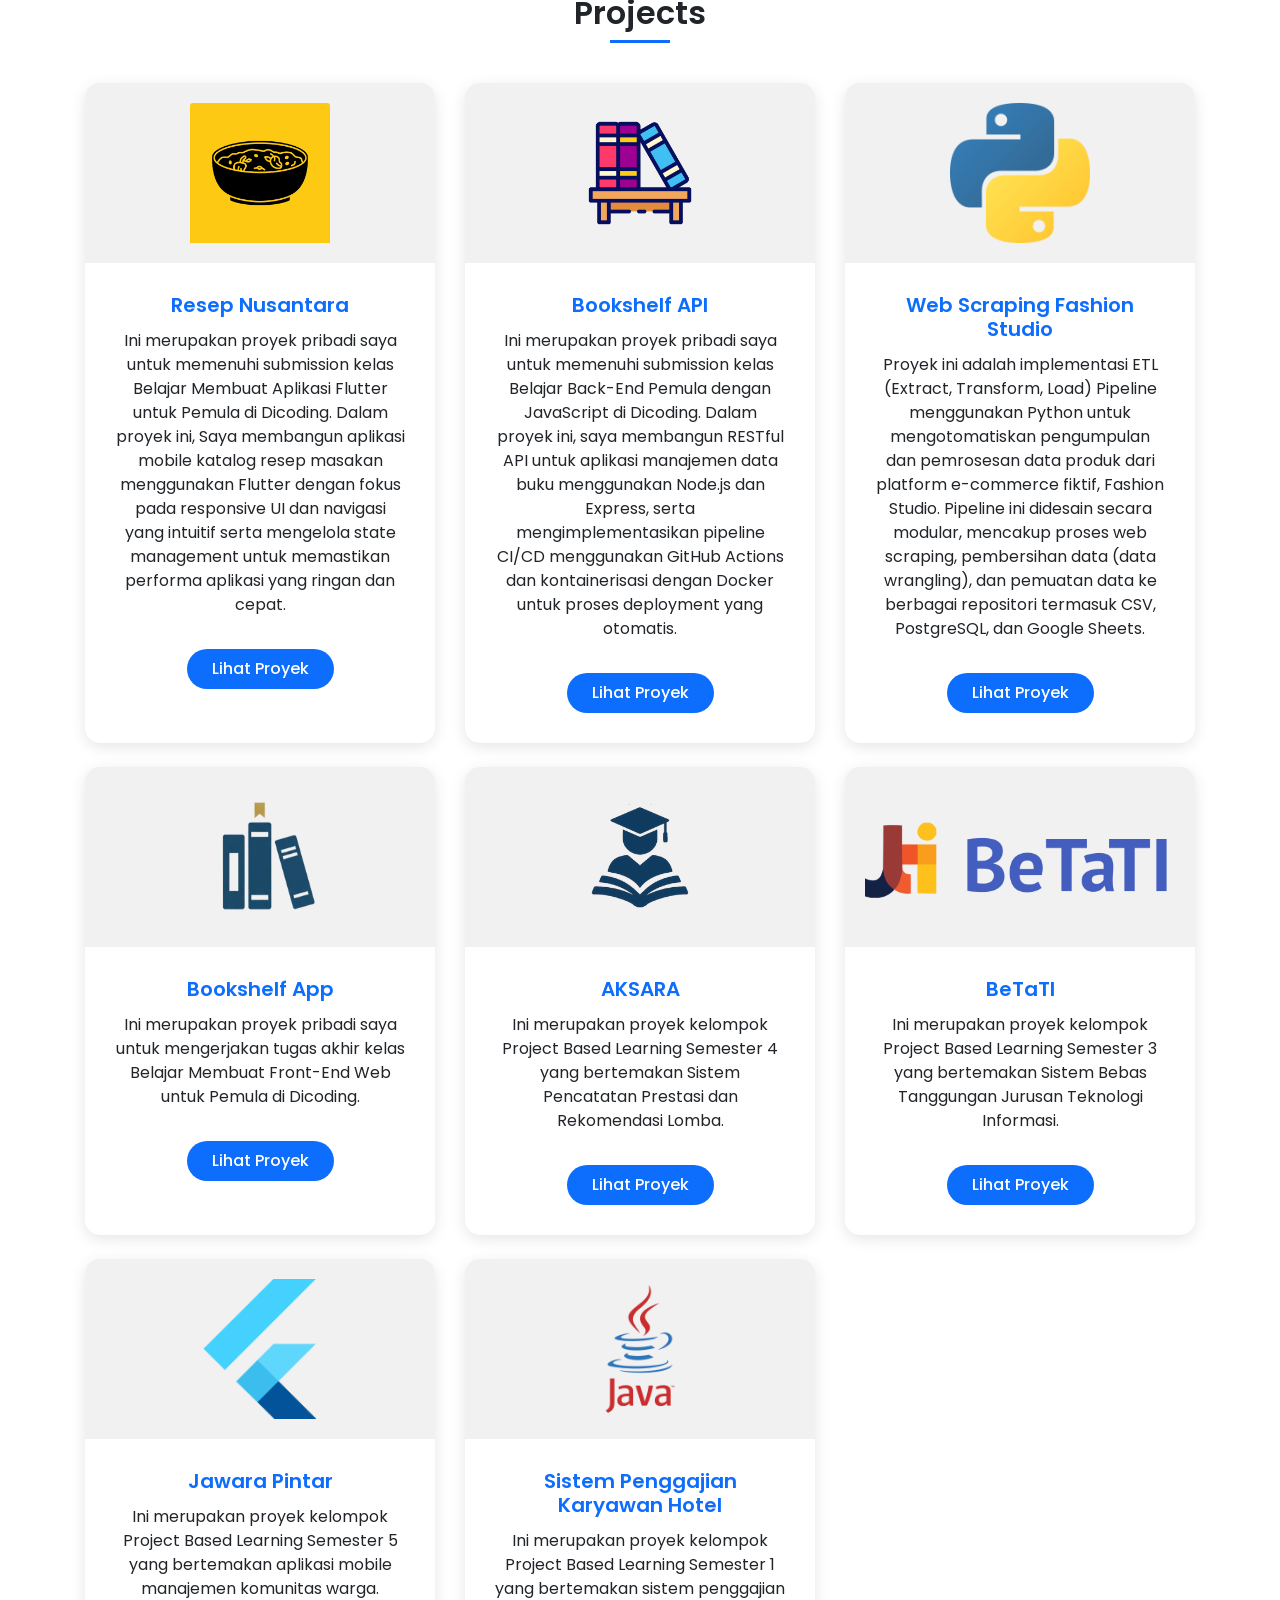
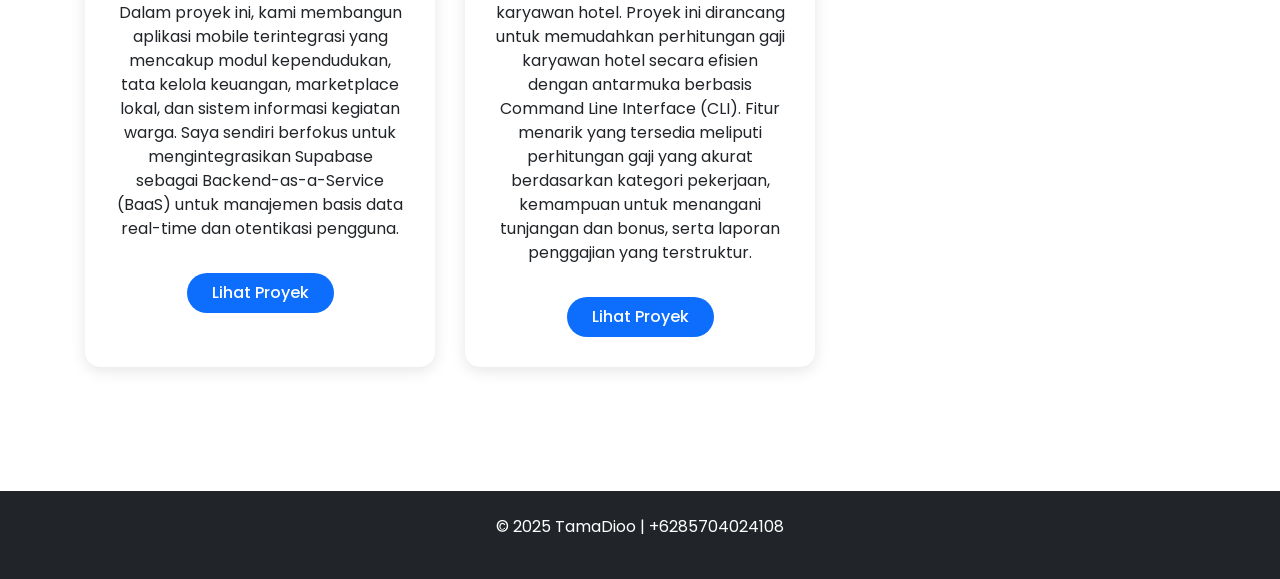
==== commit 5338deed: "add project to portfolio" ====
--- a/index.html
+++ b/index.html
@@ -114,83 +114,6 @@
             <div class="card h-100">
               <div class="card-img-container">
                 <img
-                  src="img/bookshelf-removebg-preview.png"
-                  class="card-img-top"
-                  alt="JavaScript logo"
-                />
-              </div>
-              <div class="card-body">
-                <h5 class="card-title">Bookshelf App</h5>
-                <p class="card-text">
-                  Ini merupakan proyek mandiri saya untuk mengerjakan tugas
-                  akhir kelas Belajar Membuat Front-End Web untuk Pemula di
-                  Dicoding.
-                </p>
-                <a
-                  href="https://tamadioo.github.io/bookshelf-app/"
-                  class="btn btn-primary project-btn mt-3"
-                  target="_blank"
-                  >Lihat Proyek</a
-                >
-              </div>
-            </div>
-          </div>
-          <div class="col-md-4 mb-4">
-            <div class="card h-100">
-              <div class="card-img-container">
-                <img
-                  src="img/aksara-logo.png"
-                  class="card-img-top"
-                  alt="Java logo"
-                />
-              </div>
-              <div class="card-body">
-                <h5 class="card-title">AKSARA</h5>
-                <p class="card-text">
-                  Ini merupakan proyek kelompok Project Based Learning Semester
-                  4 yang bertemakan Sistem Pencatatan Prestasi dan Rekomendasi
-                  Lomba.
-                </p>
-                <a
-                  href="https://aksara-polinema.wuaze.com/"
-                  class="btn btn-primary project-btn mt-3"
-                  target="_blank"
-                  >Lihat Proyek</a
-                >
-              </div>
-            </div>
-          </div>
-          <div class="col-md-4 mb-4">
-            <div class="card h-100">
-              <div class="card-img-container">
-                <img
-                  src="img/logoBetati.png"
-                  class="card-img-top"
-                  alt="Python logo"
-                />
-              </div>
-              <div class="card-body">
-                <h5 class="card-title">BeTaTI</h5>
-                <p class="card-text">
-                  Ini merupakan proyek kelompok Project Based Learning Semester
-                  3 yang bertemakan Sistem Bebas Tanggungan Jurusan Teknologi
-                  Informasi.
-                </p>
-                <a
-                  href="https://github.com/rafiody16/PBL_BebasTanggungan"
-                  class="btn btn-primary project-btn mt-3"
-                  target="_blank"
-                  >Lihat Proyek</a
-                >
-              </div>
-            </div>
-          </div>
-        </div>
-        <div class="row">
-          <div class="col-md-4 mb-4">
-            <div class="card h-100">
-              <div class="card-img-container">
-                <img
                   src="img/resep-nusantara.png"
                   class="card-img-top"
                   alt="resep nusantara logo"
@@ -199,7 +122,7 @@
               <div class="card-body">
                 <h5 class="card-title">Resep Nusantara</h5>
                 <p class="card-text">
-                  Ini merupakan proyek mandiri saya untuk memenuhi submission
+                  Ini merupakan proyek pribadi saya untuk memenuhi submission
                   kelas Belajar Membuat Aplikasi Flutter untuk Pemula di
                   Dicoding. Dalam proyek ini, Saya membangun aplikasi mobile
                   katalog resep masakan menggunakan Flutter dengan fokus pada
@@ -222,13 +145,13 @@
                 <img
                   src="img/bookshelf-api.png"
                   class="card-img-top"
-                  alt="Bookshelf API logo"
+                  alt="bookshelf api logo"
                 />
               </div>
               <div class="card-body">
                 <h5 class="card-title">Bookshelf API</h5>
                 <p class="card-text">
-                  Ini merupakan proyek mandiri saya untuk memenuhi submission
+                  Ini merupakan proyek pribadi saya untuk memenuhi submission
                   kelas Belajar Back-End Pemula dengan JavaScript di Dicoding.
                   Dalam proyek ini, saya membangun RESTful API untuk aplikasi
                   manajemen data buku menggunakan Node.js dan Express, serta
@@ -249,9 +172,117 @@
             <div class="card h-100">
               <div class="card-img-container">
                 <img
+                  src="img/python.png"
+                  class="card-img-top"
+                  alt="python logo"
+                />
+              </div>
+              <div class="card-body">
+                <h5 class="card-title">Web Scraping Fashion Studio</h5>
+                <p class="card-text">
+                  Proyek ini adalah implementasi ETL (Extract, Transform, Load)
+                  Pipeline menggunakan Python untuk mengotomatiskan pengumpulan
+                  dan pemrosesan data produk dari platform e-commerce fiktif,
+                  Fashion Studio. Pipeline ini didesain secara modular, mencakup
+                  proses web scraping, pembersihan data (data wrangling), dan
+                  pemuatan data ke berbagai repositori termasuk CSV, PostgreSQL,
+                  dan Google Sheets.
+                </p>
+                <a
+                  href="https://github.com/TamaDioo/submission-pemda"
+                  class="btn btn-primary project-btn mt-3"
+                  target="_blank"
+                  >Lihat Proyek</a
+                >
+              </div>
+            </div>
+          </div>
+        </div>
+        <div class="row">
+          <div class="col-md-4 mb-4">
+            <div class="card h-100">
+              <div class="card-img-container">
+                <img
+                  src="img/bookshelf-removebg-preview.png"
+                  class="card-img-top"
+                  alt="bookshelf app logo"
+                />
+              </div>
+              <div class="card-body">
+                <h5 class="card-title">Bookshelf App</h5>
+                <p class="card-text">
+                  Ini merupakan proyek pribadi saya untuk mengerjakan tugas
+                  akhir kelas Belajar Membuat Front-End Web untuk Pemula di
+                  Dicoding.
+                </p>
+                <a
+                  href="https://tamadioo.github.io/bookshelf-app/"
+                  class="btn btn-primary project-btn mt-3"
+                  target="_blank"
+                  >Lihat Proyek</a
+                >
+              </div>
+            </div>
+          </div>
+          <div class="col-md-4 mb-4">
+            <div class="card h-100">
+              <div class="card-img-container">
+                <img
+                  src="img/aksara-logo.png"
+                  class="card-img-top"
+                  alt="aksara logo"
+                />
+              </div>
+              <div class="card-body">
+                <h5 class="card-title">AKSARA</h5>
+                <p class="card-text">
+                  Ini merupakan proyek kelompok Project Based Learning Semester
+                  4 yang bertemakan Sistem Pencatatan Prestasi dan Rekomendasi
+                  Lomba.
+                </p>
+                <a
+                  href="https://github.com/Ghetsa/PBL-AKSARA"
+                  class="btn btn-primary project-btn mt-3"
+                  target="_blank"
+                  >Lihat Proyek</a
+                >
+              </div>
+            </div>
+          </div>
+          <div class="col-md-4 mb-4">
+            <div class="card h-100">
+              <div class="card-img-container">
+                <img
+                  src="img/logoBetati.png"
+                  class="card-img-top"
+                  alt="BeTaTI logo"
+                />
+              </div>
+              <div class="card-body">
+                <h5 class="card-title">BeTaTI</h5>
+                <p class="card-text">
+                  Ini merupakan proyek kelompok Project Based Learning Semester
+                  3 yang bertemakan Sistem Bebas Tanggungan Jurusan Teknologi
+                  Informasi.
+                </p>
+                <a
+                  href="https://github.com/rafiody16/PBL_BebasTanggungan"
+                  class="btn btn-primary project-btn mt-3"
+                  target="_blank"
+                  >Lihat Proyek</a
+                >
+              </div>
+            </div>
+          </div>
+        </div>
+        <div class="row">
+          <div class="col-md-4 mb-4">
+            <div class="card h-100">
+              <div class="card-img-container">
+                <img
                   src="img/flutter.png"
                   class="card-img-top"
-                  alt="Jawara Pintar logo"
+                  alt="jawara pintar logo"
                 />
               </div>
               <div class="card-body">
@@ -267,7 +298,37 @@
                   real-time dan otentikasi pengguna.
                 </p>
                 <a
-                  href="https://github.com/AtabikM1/the-last-dance/tree/main/jawara_pintar_v2"
+                  href="https://github.com/TamaDioo/jawara-pintar"
+                  class="btn btn-primary project-btn mt-3"
+                  target="_blank"
+                  >Lihat Proyek</a
+                >
+              </div>
+            </div>
+          </div>
+          <div class="col-md-4 mb-4">
+            <div class="card h-100">
+              <div class="card-img-container">
+                <img
+                  src="img/java.png"
+                  class="card-img-top"
+                  alt="sistem penggajian logo"
+                />
+              </div>
+              <div class="card-body">
+                <h5 class="card-title">Sistem Penggajian Karyawan Hotel</h5>
+                <p class="card-text">
+                  Ini merupakan proyek kelompok Project Based Learning Semester
+                  1 yang bertemakan sistem penggajian karyawan hotel. Proyek ini
+                  dirancang untuk memudahkan perhitungan gaji karyawan hotel
+                  secara efisien dengan antarmuka berbasis Command Line
+                  Interface (CLI). Fitur menarik yang tersedia meliputi
+                  perhitungan gaji yang akurat berdasarkan kategori pekerjaan,
+                  kemampuan untuk menangani tunjangan dan bonus, serta laporan
+                  penggajian yang terstruktur.
+                </p>
+                <a
+                  href="https://github.com/viraalfita/SistemPenggajian"
                   class="btn btn-primary project-btn mt-3"
                   target="_blank"
                   >Lihat Proyek</a
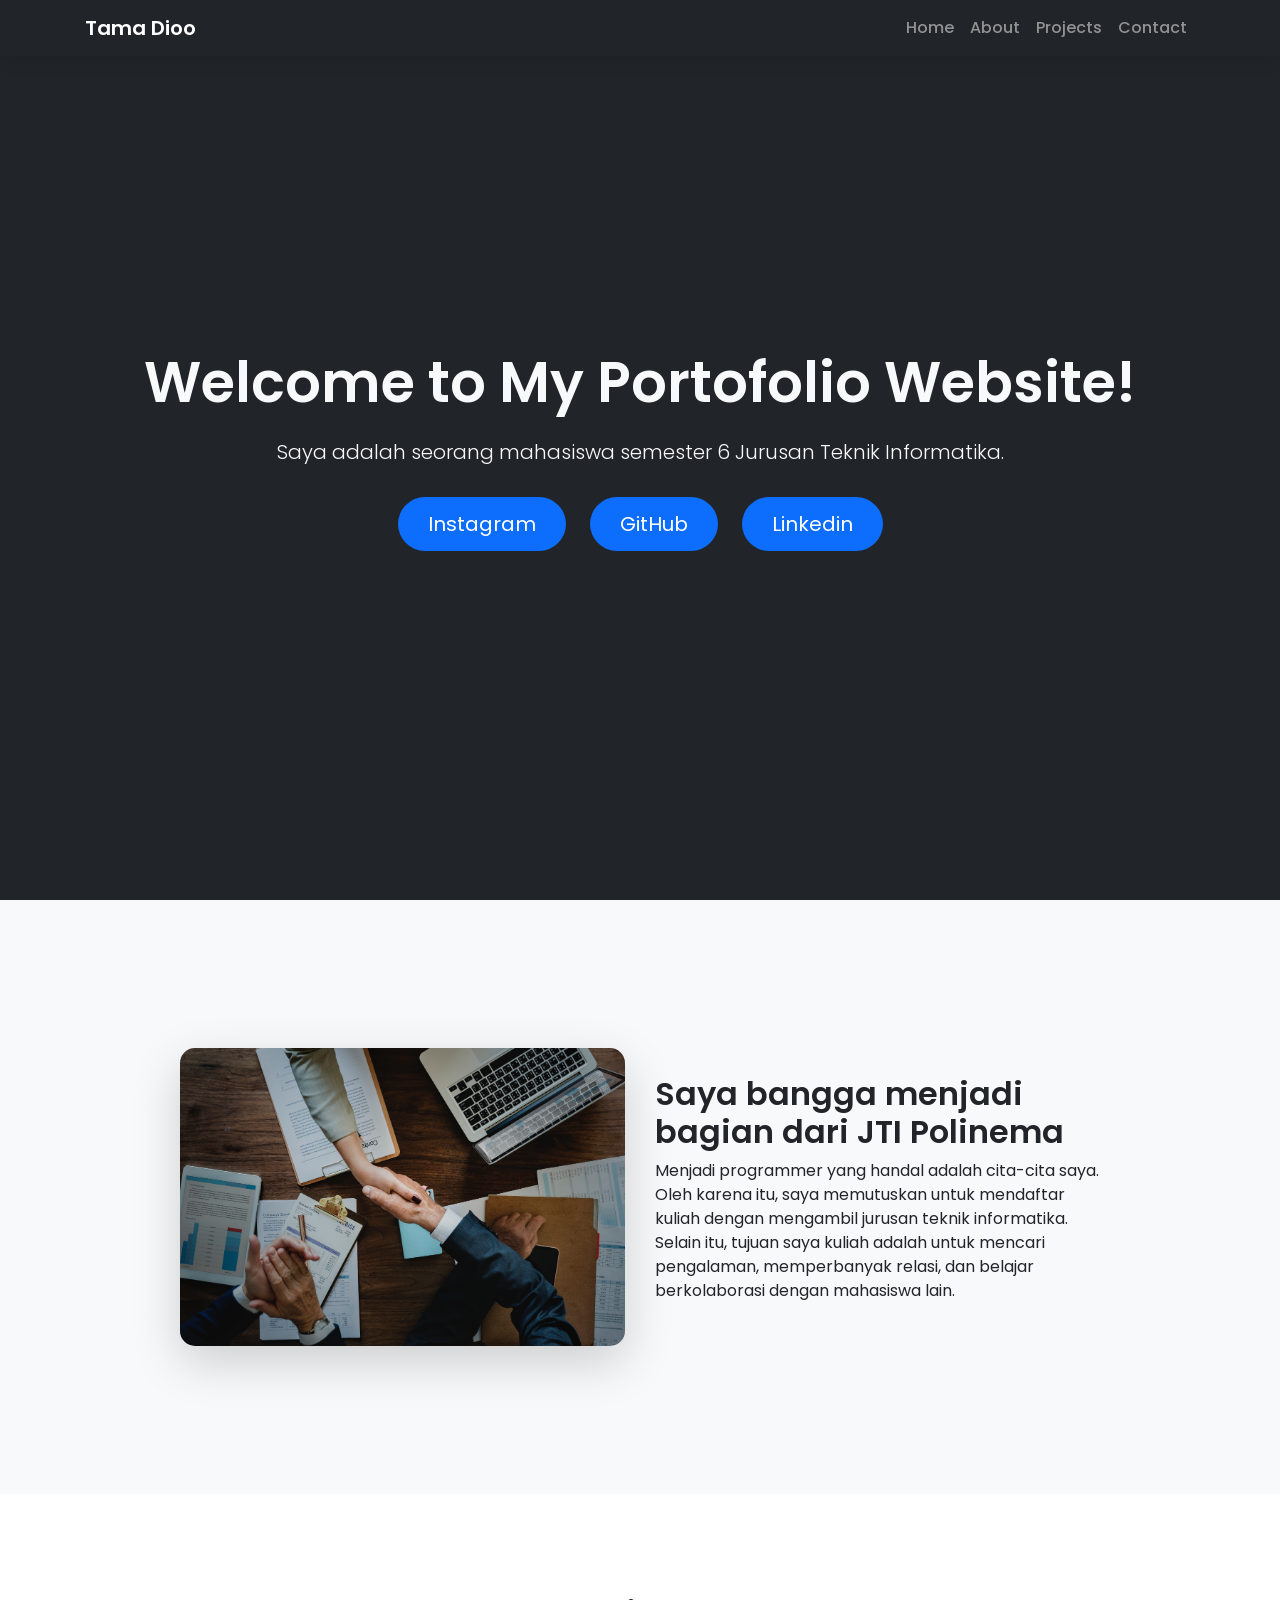
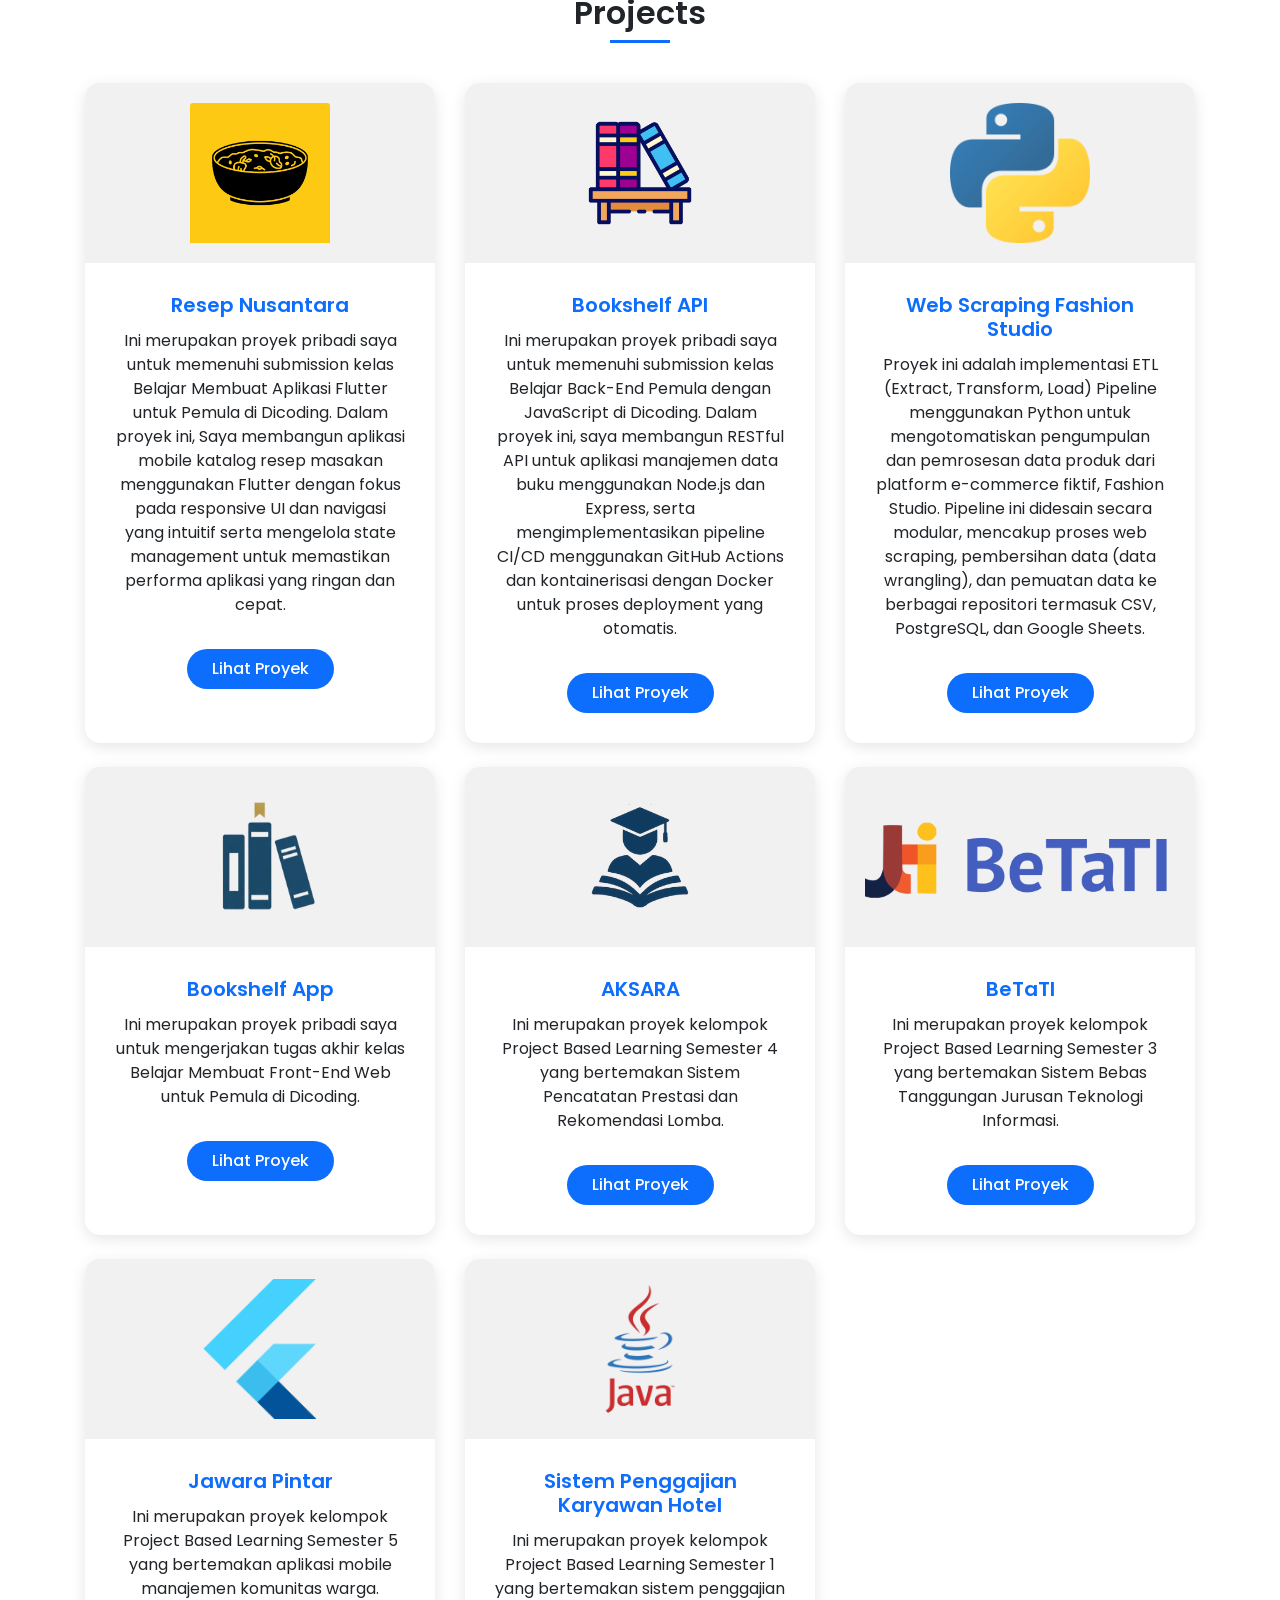
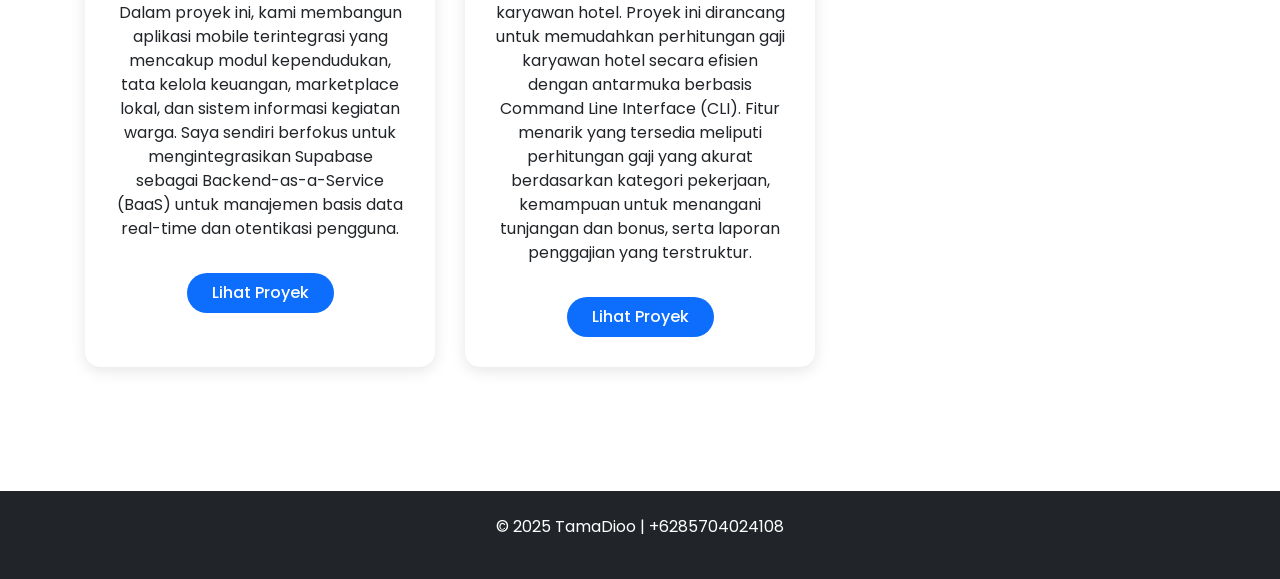
==== commit dda9ca87: "fix: change semester to 6" ====
--- a/index.html
+++ b/index.html
@@ -54,7 +54,7 @@
       <div class="container">
         <h1 class="display-4">Welcome to My Portofolio Website!</h1>
         <p class="lead">
-          Saya adalah seorang mahasiswa semester 5 Jurusan Teknik Informatika.
+          Saya adalah seorang mahasiswa semester 6 Jurusan Teknik Informatika.
         </p>
         <div class="social-links">
           <a
